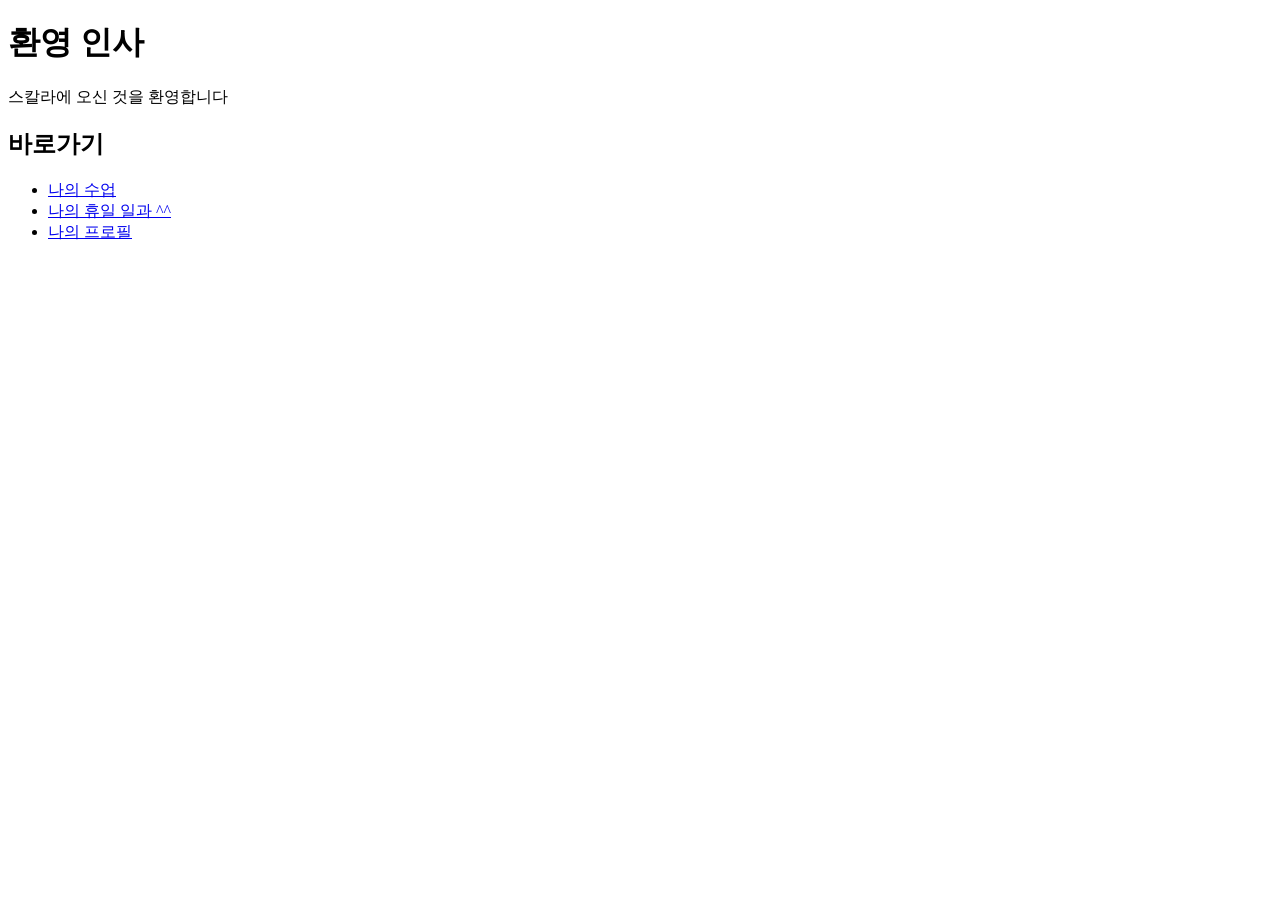
==== index.html @ 708acee4 "html update" ====
<!DOCTYPE html>
<!-- 문서가 html임을 알려준다.-->
<html lang="ko">
<!-- 기본 언어 한국어 설정 -->
<head>
    <!--화면에 표시 안된다. 여기에 문서 정보를 입력~-->
    <meta charset="UTF-8">
    <!-- 문자 인코딩 설정 , 이거 해야 한글 안깨짐 -->
    <meta name = "viewport" content = "width=device-width, initial-scale=1.0">
    <title>Welcome SKALA</title>
</head>
<body> 
    <!-- 화면에 표시될 내용 -->
     <h1>환영 인사</h1>
     <!-- h1은 제목을 나타내는 태그이다. -->
     <p>스칼라에 오신 것을 환영합니다</p>
     <!-- p는 한 문단 -->
    <h2>바로가기</h1>
        <ul> 
            <li><a href="html/myClass.html">나의 수업</a></li>
            <li><a href="html/myHoliday.html">나의 휴일 일과 ^^</a></li>
            <li><a href="myProfile.html">나의 프로필</a></li>
        </ul>
</body>
</html>
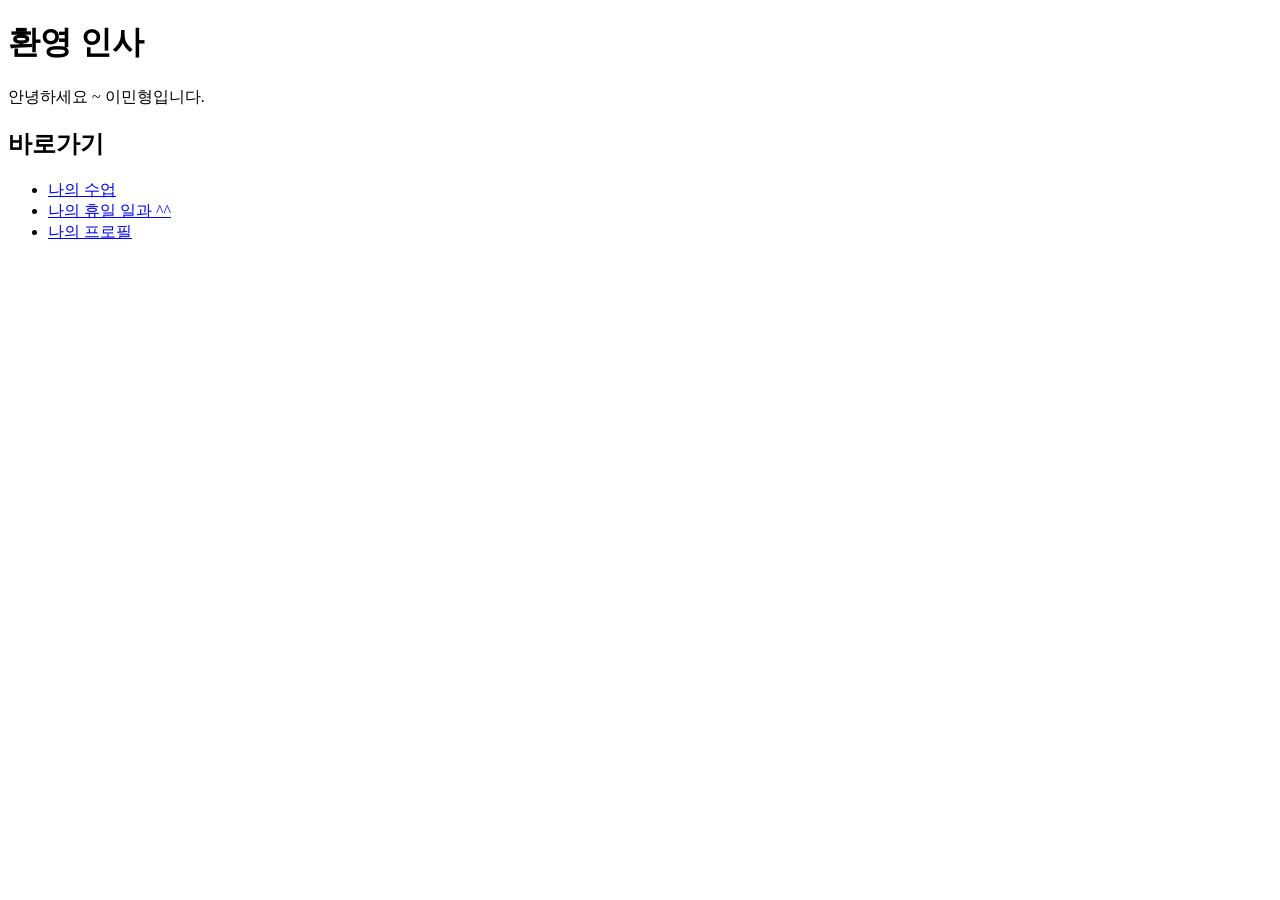
==== commit 959da917: "html update" ====
--- a/index.html
+++ b/index.html
@@ -13,7 +13,7 @@
     <!-- 화면에 표시될 내용 -->
      <h1>환영 인사</h1>
      <!-- h1은 제목을 나타내는 태그이다. -->
-     <p>스칼라에 오신 것을 환영합니다</p>
+     <p>안녕하세요 ~ 이민형입니다. </p>
      <!-- p는 한 문단 -->
     <h2>바로가기</h1>
         <ul> 
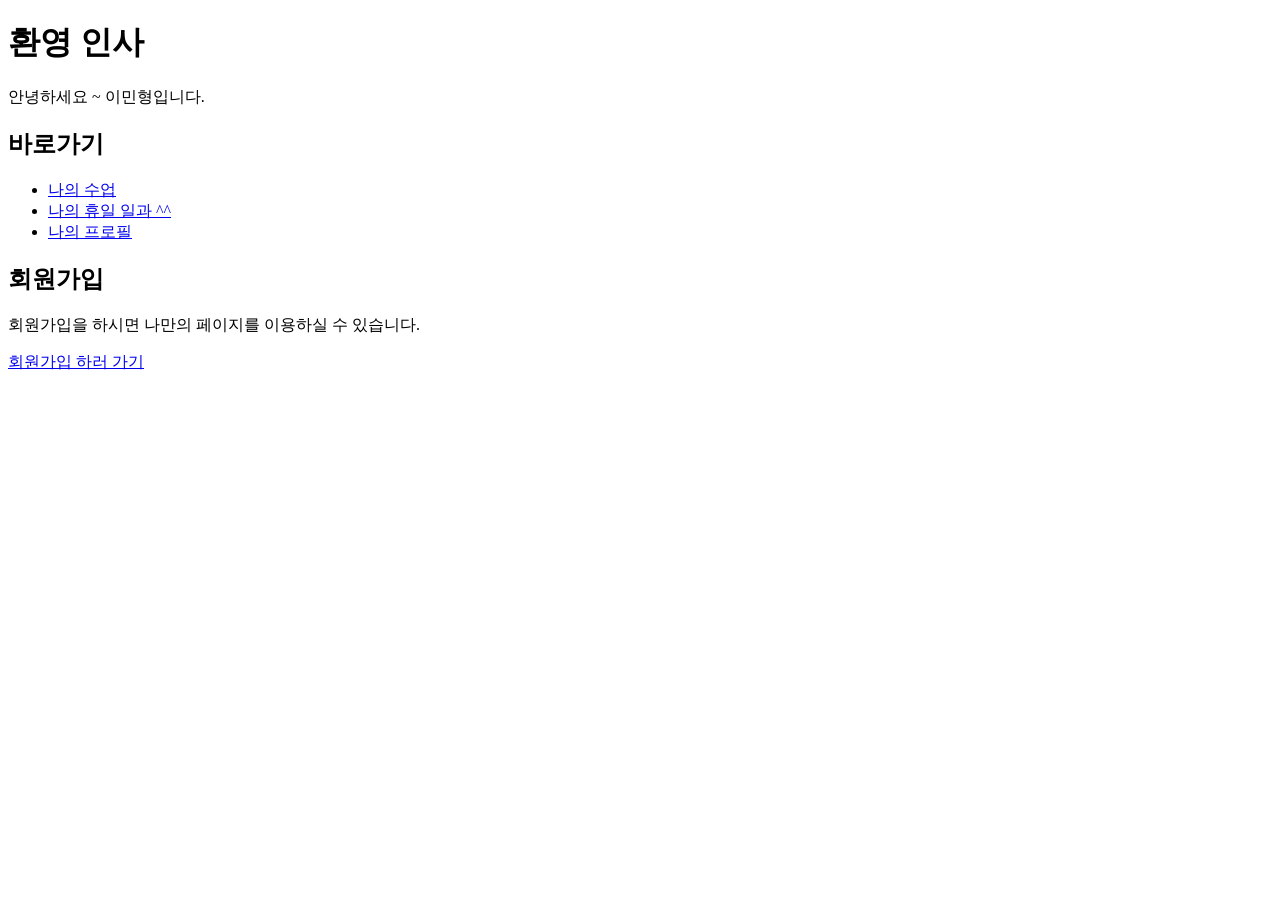
==== commit 833a561f: "html update" ====
--- a/index.html
+++ b/index.html
@@ -19,7 +19,10 @@
         <ul> 
             <li><a href="html/myClass.html">나의 수업</a></li>
             <li><a href="html/myHoliday.html">나의 휴일 일과 ^^</a></li>
-            <li><a href="myProfile.html">나의 프로필</a></li>
+            <li><a href="html/myProfile.html">나의 프로필</a></li>
         </ul>
+    <h2>회원가입</h2>
+    <p>회원가입을 하시면 나만의 페이지를 이용하실 수 있습니다.</p>
+    <a href="html/signUp.html">회원가입 하러 가기</a>
 </body>
 </html>
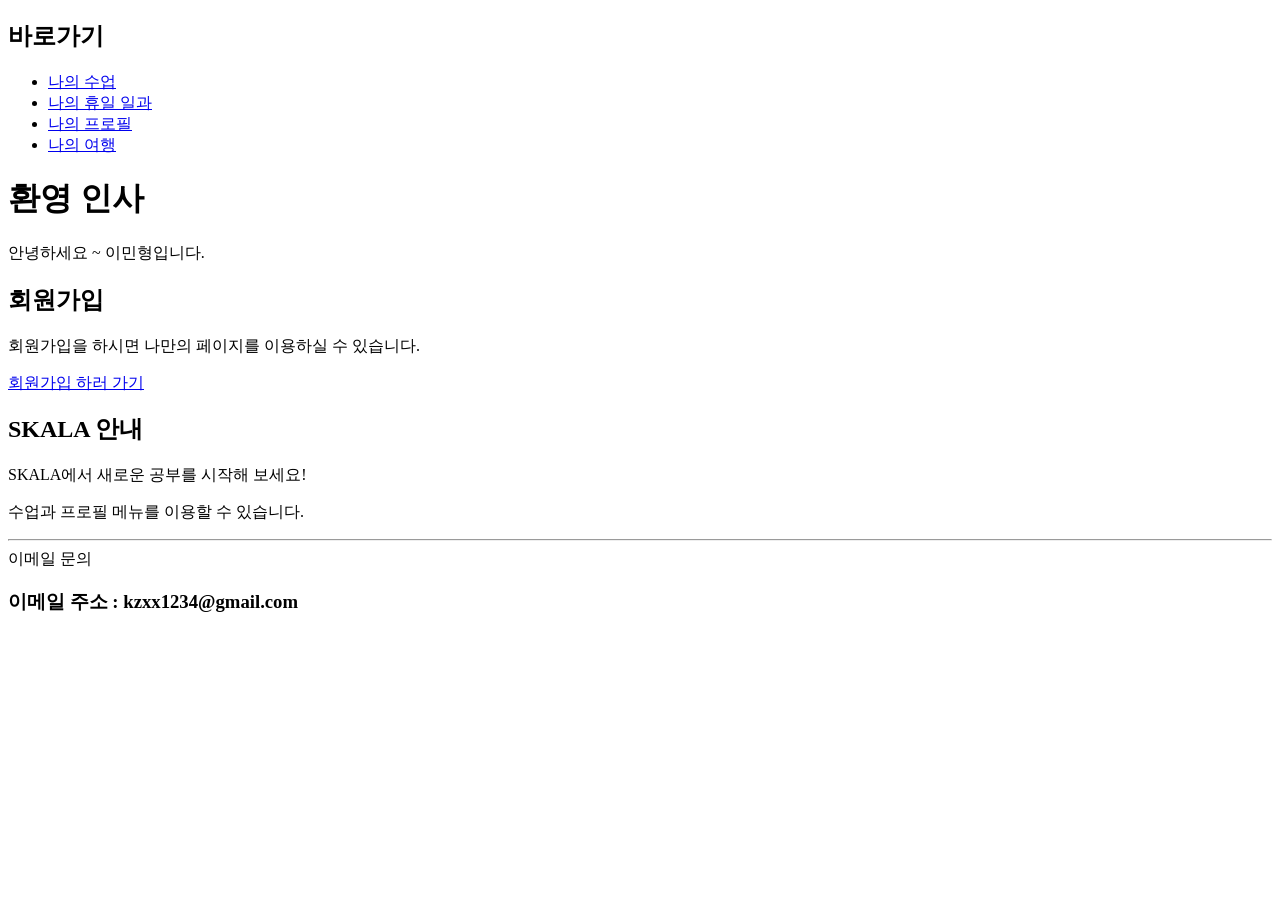
==== commit a62acfa2: "html update" ====
--- a/index.html
+++ b/index.html
@@ -1,28 +1,44 @@
 <!DOCTYPE html>
-<!-- 문서가 html임을 알려준다.-->
 <html lang="ko">
-<!-- 기본 언어 한국어 설정 -->
 <head>
-    <!--화면에 표시 안된다. 여기에 문서 정보를 입력~-->
     <meta charset="UTF-8">
-    <!-- 문자 인코딩 설정 , 이거 해야 한글 안깨짐 -->
-    <meta name = "viewport" content = "width=device-width, initial-scale=1.0">
+    <meta name="viewport" content="width=device-width, initial-scale=1.0">
     <title>Welcome SKALA</title>
 </head>
-<body> 
-    <!-- 화면에 표시될 내용 -->
-     <h1>환영 인사</h1>
-     <!-- h1은 제목을 나타내는 태그이다. -->
-     <p>안녕하세요 ~ 이민형입니다. </p>
-     <!-- p는 한 문단 -->
-    <h2>바로가기</h1>
-        <ul> 
+
+<body>
+
+    <!-- 다른 파일로 이동하는 메뉴 -->
+    <nav>
+        <h2>바로가기</h2>
+        <ul>
             <li><a href="html/myClass.html">나의 수업</a></li>
-            <li><a href="html/myHoliday.html">나의 휴일 일과 ^^</a></li>
+            <li><a href="html/myHoliday.html">나의 휴일 일과</a></li>
             <li><a href="html/myProfile.html">나의 프로필</a></li>
+            <li><a href="html/myTrip.html">나의 여행</a></li>
         </ul>
-    <h2>회원가입</h2>
-    <p>회원가입을 하시면 나만의 페이지를 이용하실 수 있습니다.</p>
-    <a href="html/signUp.html">회원가입 하러 가기</a>
+    </nav>
+
+    <!-- 페이지의 주요 본문 -->
+    <main>
+        <h1>환영 인사</h1>
+        <p>안녕하세요 ~ 이민형입니다.</p>
+
+        <h2>회원가입</h2>
+        <p>회원가입을 하시면 나만의 페이지를 이용하실 수 있습니다.</p>
+        <a href="html/signUp.html">회원가입 하러 가기</a>
+    </main>
+
+    <!-- 본문과 관련된 부가 정보 -->
+    <aside>
+        <h2>SKALA 안내</h2>
+        <p>SKALA에서 새로운 공부를 시작해 보세요!</p>
+        <p>수업과 프로필 메뉴를 이용할 수 있습니다.</p>
+        <hr>
+        이메일 문의 
+        <br> 
+        <h3>이메일 주소 : kzxx1234@gmail.com</h3>
+    </aside>
+
 </body>
 </html>
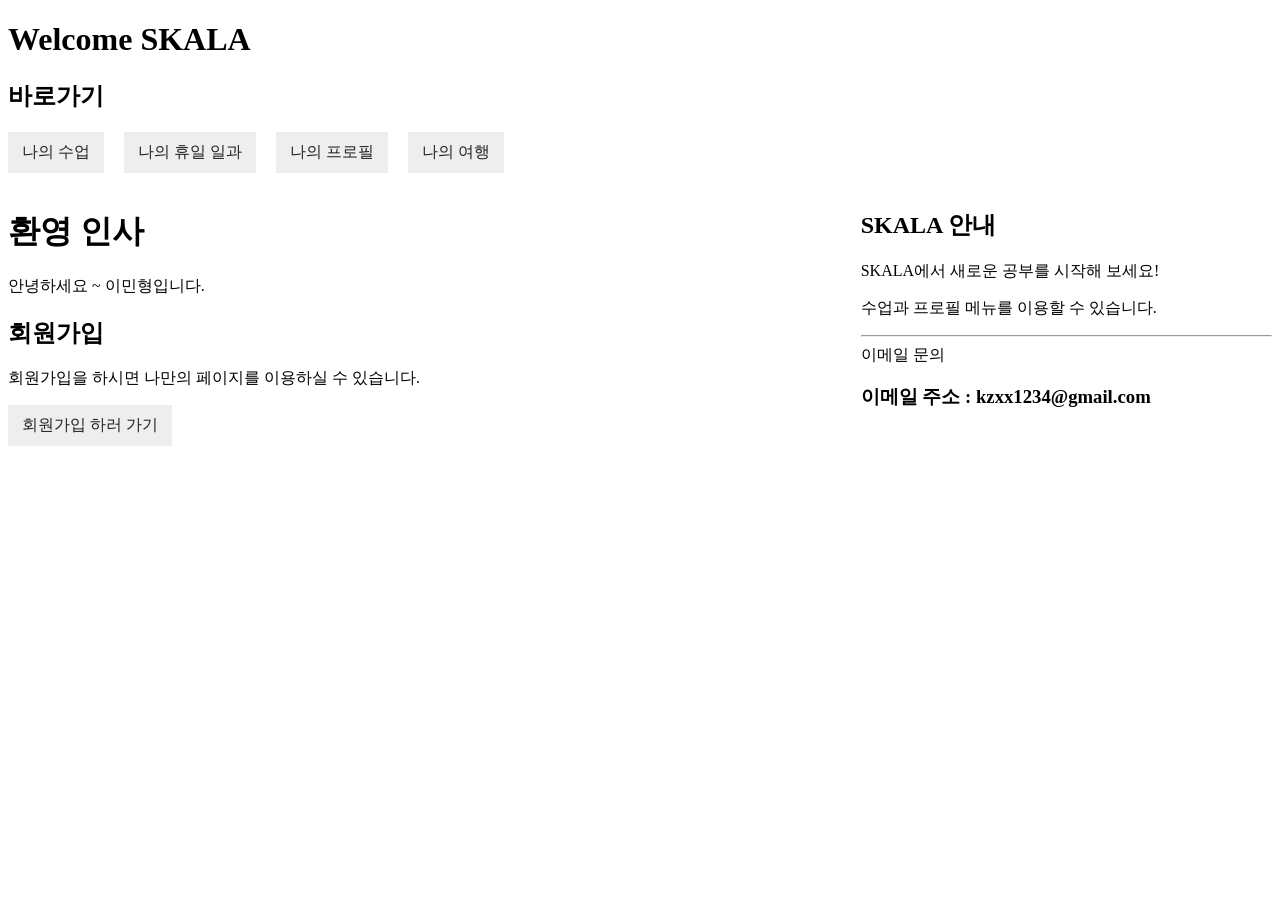
==== commit 64a7d2b1: "html update" ====
--- a/index.html
+++ b/index.html
@@ -4,14 +4,19 @@
     <meta charset="UTF-8">
     <meta name="viewport" content="width=device-width, initial-scale=1.0">
     <title>Welcome SKALA</title>
+    <link rel="stylesheet" href="css/style.css">
 </head>
 
 <body>
 
+    <header class="page-header">
+        <h1>Welcome SKALA</h1>
+    </header>
+
     <!-- 다른 파일로 이동하는 메뉴 -->
     <nav>
         <h2>바로가기</h2>
-        <ul>
+        <ul class="shortcut-list">
             <li><a href="html/myClass.html">나의 수업</a></li>
             <li><a href="html/myHoliday.html">나의 휴일 일과</a></li>
             <li><a href="html/myProfile.html">나의 프로필</a></li>
@@ -19,26 +24,28 @@
         </ul>
     </nav>
 
-    <!-- 페이지의 주요 본문 -->
-    <main>
-        <h1>환영 인사</h1>
-        <p>안녕하세요 ~ 이민형입니다.</p>
+    <div class="content-layout">
+        <!-- 페이지의 주요 본문 -->
+        <main>
+            <h1>환영 인사</h1>
+            <p>안녕하세요 ~ 이민형입니다.</p>
 
-        <h2>회원가입</h2>
-        <p>회원가입을 하시면 나만의 페이지를 이용하실 수 있습니다.</p>
-        <a href="html/signUp.html">회원가입 하러 가기</a>
-    </main>
+            <h2>회원가입</h2>
+            <p>회원가입을 하시면 나만의 페이지를 이용하실 수 있습니다.</p>
+            <a class="signup-button" href="html/signUp.html">회원가입 하러 가기</a>
+        </main>
 
-    <!-- 본문과 관련된 부가 정보 -->
-    <aside>
-        <h2>SKALA 안내</h2>
-        <p>SKALA에서 새로운 공부를 시작해 보세요!</p>
-        <p>수업과 프로필 메뉴를 이용할 수 있습니다.</p>
-        <hr>
-        이메일 문의 
-        <br> 
-        <h3>이메일 주소 : kzxx1234@gmail.com</h3>
-    </aside>
+        <!-- 본문과 관련된 부가 정보 -->
+        <aside>
+            <h2>SKALA 안내</h2>
+            <p>SKALA에서 새로운 공부를 시작해 보세요!</p>
+            <p>수업과 프로필 메뉴를 이용할 수 있습니다.</p>
+            <hr>
+            이메일 문의
+            <br>
+            <h3>이메일 주소 : kzxx1234@gmail.com</h3>
+        </aside>
+    </div>
 
 </body>
-</html>+</html>
--- a/css/style.css
+++ b/css/style.css
@@ -0,0 +1,98 @@
+.page-header h1 {
+    opacity: 0;
+    animation: fade-in 1s ease-out forwards;
+}
+
+@keyframes fade-in {
+    from {
+        opacity: 0;
+        transform: translateY(-15px);
+    }
+
+    to {
+        opacity: 1;
+        transform: translateY(0);
+    }
+}
+
+.shortcut-list {
+    display: flex;
+    gap: 20px;
+    padding: 0;
+    list-style: none;
+}
+
+.shortcut-list a,
+.signup-button {
+    display: inline-block;
+    padding: 10px 14px;
+    color: #222222;
+    background-color: #eeeeee;
+    text-decoration: none;
+    transition:
+        background-color 0.3s ease,
+        color 0.3s ease;
+}
+
+.shortcut-list a:hover,
+.signup-button:hover {
+    color: #ffffff;
+    background-color: #356ae6;
+}
+
+.content-layout {
+    display: flex;
+    gap: 30px;
+}
+
+.content-layout main {
+    flex: 2;
+}
+
+.content-layout aside {
+    flex: 1;
+}
+
+.trip-grid {
+    display: grid;
+    grid-template-columns: repeat(3, 1fr);
+    gap: 20px;
+}
+
+.trip-card {
+    padding: 16px;
+    border: 1px solid #cccccc;
+    box-shadow: 0 3px 8px rgb(0 0 0 / 12%);
+    cursor: pointer;
+    transition:
+        transform 0.3s ease,
+        box-shadow 0.3s ease;
+}
+
+.trip-card:hover {
+    transform: translateY(-8px);
+    box-shadow: 0 12px 24px rgb(0 0 0 / 28%);
+}
+
+.trip-card img,
+.trip-card video,
+.trip-card iframe {
+    width: 100%;
+    aspect-ratio: 16 / 9;
+    object-fit: cover;
+}
+
+.trip-card audio {
+    width: 100%;
+}
+
+@media (max-width: 786px) {
+    .shortcut-list,
+    .content-layout {
+        flex-direction: column;
+    }
+
+    .trip-grid {
+        grid-template-columns: 1fr;
+    }
+}
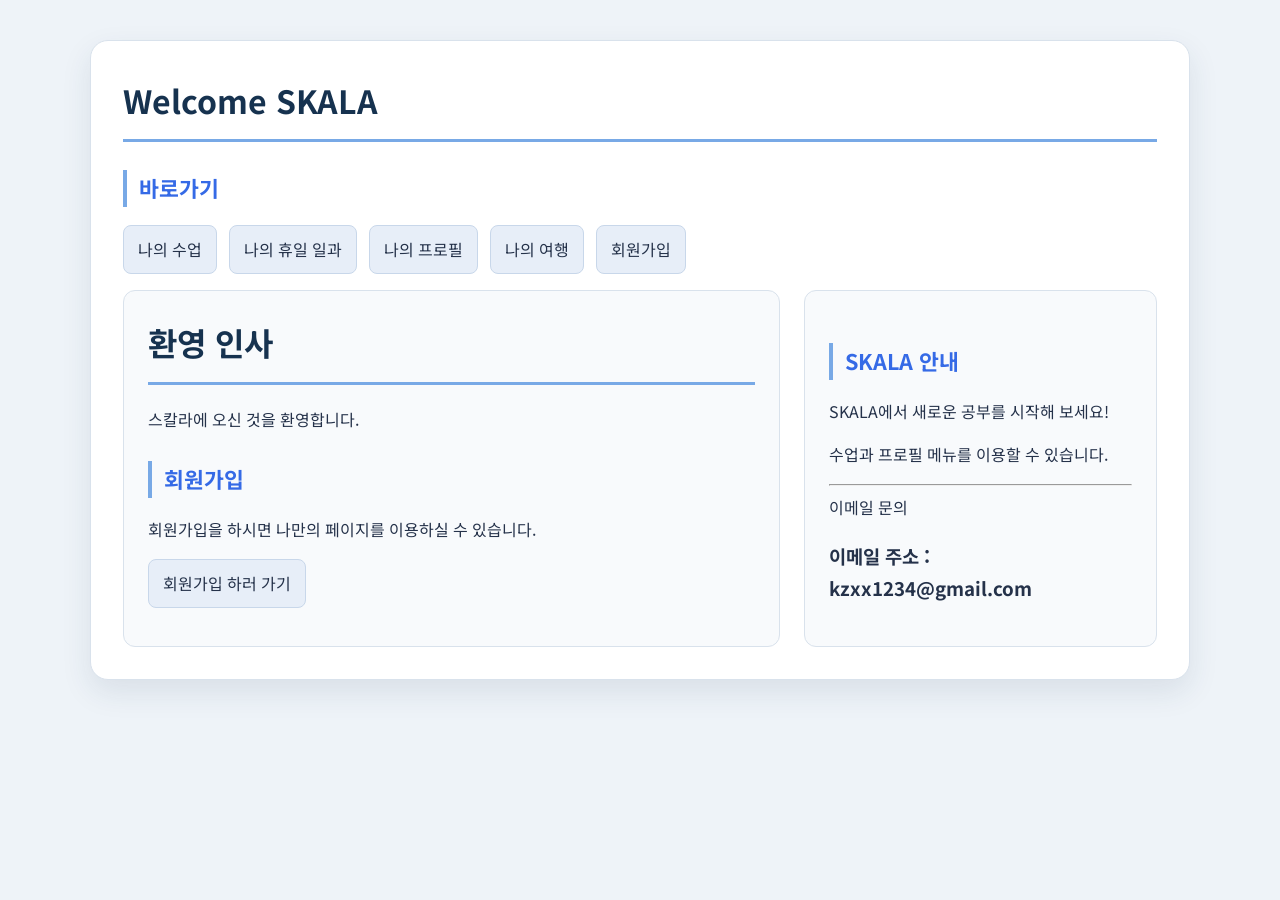
==== commit f339b33b: "html update" ====
--- a/index.html
+++ b/index.html
@@ -8,43 +8,46 @@
 </head>
 
 <body>
+    <div class="container">
 
-    <header class="page-header">
-        <h1>Welcome SKALA</h1>
-    </header>
+        <header class="page-header">
+            <h1>Welcome SKALA</h1>
+        </header>
 
-    <!-- 다른 파일로 이동하는 메뉴 -->
-    <nav>
-        <h2>바로가기</h2>
-        <ul class="shortcut-list">
-            <li><a href="html/myClass.html">나의 수업</a></li>
-            <li><a href="html/myHoliday.html">나의 휴일 일과</a></li>
-            <li><a href="html/myProfile.html">나의 프로필</a></li>
-            <li><a href="html/myTrip.html">나의 여행</a></li>
-        </ul>
-    </nav>
+        <!-- 다른 파일로 이동하는 메뉴 -->
+        <nav>
+            <h2>바로가기</h2>
+            <ul class="shortcut-list">
+                <li><a href="html/myClass.html">나의 수업</a></li>
+                <li><a href="html/myHoliday.html">나의 휴일 일과</a></li>
+                <li><a href="html/myProfile.html">나의 프로필</a></li>
+                <li><a href="html/myTrip.html">나의 여행</a></li>
+                <li><a href="html/signUp.html">회원가입</a></li>
+            </ul>
+        </nav>
 
-    <div class="content-layout">
-        <!-- 페이지의 주요 본문 -->
-        <main>
-            <h1>환영 인사</h1>
-            <p>안녕하세요 ~ 이민형입니다.</p>
+        <div class="content-layout">
+            <!-- 페이지의 주요 본문 -->
+            <main>
+                <h1>환영 인사</h1>
+                <p>스칼라에 오신 것을 환영합니다.</p>
 
-            <h2>회원가입</h2>
-            <p>회원가입을 하시면 나만의 페이지를 이용하실 수 있습니다.</p>
-            <a class="signup-button" href="html/signUp.html">회원가입 하러 가기</a>
-        </main>
+                <h2>회원가입</h2>
+                <p>회원가입을 하시면 나만의 페이지를 이용하실 수 있습니다.</p>
+                <a class="signup-button" href="html/signUp.html">회원가입 하러 가기</a>
+            </main>
 
-        <!-- 본문과 관련된 부가 정보 -->
-        <aside>
-            <h2>SKALA 안내</h2>
-            <p>SKALA에서 새로운 공부를 시작해 보세요!</p>
-            <p>수업과 프로필 메뉴를 이용할 수 있습니다.</p>
-            <hr>
-            이메일 문의
-            <br>
-            <h3>이메일 주소 : kzxx1234@gmail.com</h3>
-        </aside>
+            <!-- 본문과 관련된 부가 정보 -->
+            <aside>
+                <h2>SKALA 안내</h2>
+                <p>SKALA에서 새로운 공부를 시작해 보세요!</p>
+                <p>수업과 프로필 메뉴를 이용할 수 있습니다.</p>
+                <hr>
+                이메일 문의
+                <br>
+                <h3>이메일 주소 : kzxx1234@gmail.com</h3>
+            </aside>
+        </div>
     </div>
 
 </body>
--- a/css/style.css
+++ b/css/style.css
@@ -1,3 +1,56 @@
+@import url("https://fonts.googleapis.com/css2?family=Noto+Sans+KR:wght@400;600;700&display=swap");
+
+* {
+    box-sizing: border-box;
+}
+
+body {
+    margin: 0;
+    font-family: "Noto Sans KR", sans-serif;
+    line-height: 1.7;
+    color: #25324a;
+    background-color: #eef3f8;
+}
+
+.container {
+    width: min(1100px, calc(100% - 32px));
+    margin: 40px auto;
+    padding: 32px;
+    background-color: #ffffff;
+    border: 1px solid #d9e2ec;
+    border-radius: 18px;
+    box-shadow: 0 12px 30px rgb(30 55 90 / 10%);
+}
+
+h1 {
+    margin-top: 0;
+    padding-bottom: 12px;
+    color: #16324f;
+    font-size: 2rem;
+    border-bottom: 3px solid #78a9e6;
+}
+
+h2 {
+    margin-top: 28px;
+    padding-left: 12px;
+    color: #356ae6;
+    font-size: 1.35rem;
+    border-left: 4px solid #78a9e6;
+}
+
+a {
+    color: #285fbd;
+    text-decoration: none;
+    transition:
+        color 0.3s ease,
+        background-color 0.3s ease;
+}
+
+a:hover {
+    color: #173f83;
+    text-decoration: underline;
+}
+
 .page-header h1 {
     opacity: 0;
     animation: fade-in 1s ease-out forwards;
@@ -17,7 +70,8 @@
 
 .shortcut-list {
     display: flex;
-    gap: 20px;
+    flex-wrap: wrap;
+    gap: 12px;
     padding: 0;
     list-style: none;
 }
@@ -26,23 +80,30 @@
 .signup-button {
     display: inline-block;
     padding: 10px 14px;
-    color: #222222;
-    background-color: #eeeeee;
-    text-decoration: none;
-    transition:
-        background-color 0.3s ease,
-        color 0.3s ease;
+    color: #25324a;
+    background-color: #e7eef8;
+    border: 1px solid #c8d7ea;
+    border-radius: 8px;
 }
 
 .shortcut-list a:hover,
 .signup-button:hover {
     color: #ffffff;
     background-color: #356ae6;
+    text-decoration: none;
 }
 
 .content-layout {
     display: flex;
-    gap: 30px;
+    gap: 24px;
+}
+
+.content-layout main,
+.content-layout aside {
+    padding: 24px;
+    background-color: #f8fafc;
+    border: 1px solid #d9e2ec;
+    border-radius: 12px;
 }
 
 .content-layout main {
@@ -60,10 +121,12 @@
 }
 
 .trip-card {
-    padding: 16px;
-    border: 1px solid #cccccc;
+    margin: 0;
+    padding: 18px;
+    background-color: #f8fbff;
+    border: 1px solid #bfd0e5;
+    border-radius: 12px;
     box-shadow: 0 3px 8px rgb(0 0 0 / 12%);
-    cursor: pointer;
     transition:
         transform 0.3s ease,
         box-shadow 0.3s ease;
@@ -74,11 +137,21 @@
     box-shadow: 0 12px 24px rgb(0 0 0 / 28%);
 }
 
+.trip-card-title {
+    display: block;
+    margin-bottom: 12px;
+    color: #16324f;
+    font-size: 1.1rem;
+}
+
 .trip-card img,
 .trip-card video,
 .trip-card iframe {
+    display: block;
     width: 100%;
     aspect-ratio: 16 / 9;
+    border: 0;
+    border-radius: 8px;
     object-fit: cover;
 }
 
@@ -86,7 +159,92 @@
     width: 100%;
 }
 
+.table-wrap {
+    overflow-x: auto;
+}
+
+table {
+    width: 100%;
+    min-width: 800px;
+    border-collapse: collapse;
+    background-color: #ffffff;
+}
+
+th,
+td {
+    padding: 12px;
+    text-align: center;
+    vertical-align: middle;
+    border: 1px solid #b8c8da;
+}
+
+thead th {
+    color: #ffffff;
+    background-color: #356ae6;
+}
+
+tbody th {
+    color: #16324f;
+    background-color: #e7eef8;
+}
+
+tbody tr:nth-child(even) td {
+    background-color: #f7f9fc;
+}
+
+.lunch-time {
+    color: #7b4b00;
+    background-color: #fff3cd;
+    font-weight: 700;
+}
+
+fieldset {
+    margin-bottom: 20px;
+    padding: 20px;
+    border: 1px solid #bfd0e5;
+    border-radius: 10px;
+}
+
+legend {
+    padding: 0 8px;
+    color: #16324f;
+    font-weight: 700;
+}
+
+input,
+select,
+textarea,
+button {
+    font: inherit;
+}
+
+input,
+select,
+textarea {
+    max-width: 100%;
+    padding: 8px;
+    border: 1px solid #b8c8da;
+    border-radius: 6px;
+}
+
+button {
+    padding: 9px 14px;
+    border: 0;
+    border-radius: 7px;
+    cursor: pointer;
+}
+
+button[type="submit"] {
+    color: #ffffff;
+    background-color: #356ae6;
+}
+
 @media (max-width: 786px) {
+    .container {
+        margin: 16px auto;
+        padding: 20px;
+    }
+
     .shortcut-list,
     .content-layout {
         flex-direction: column;
